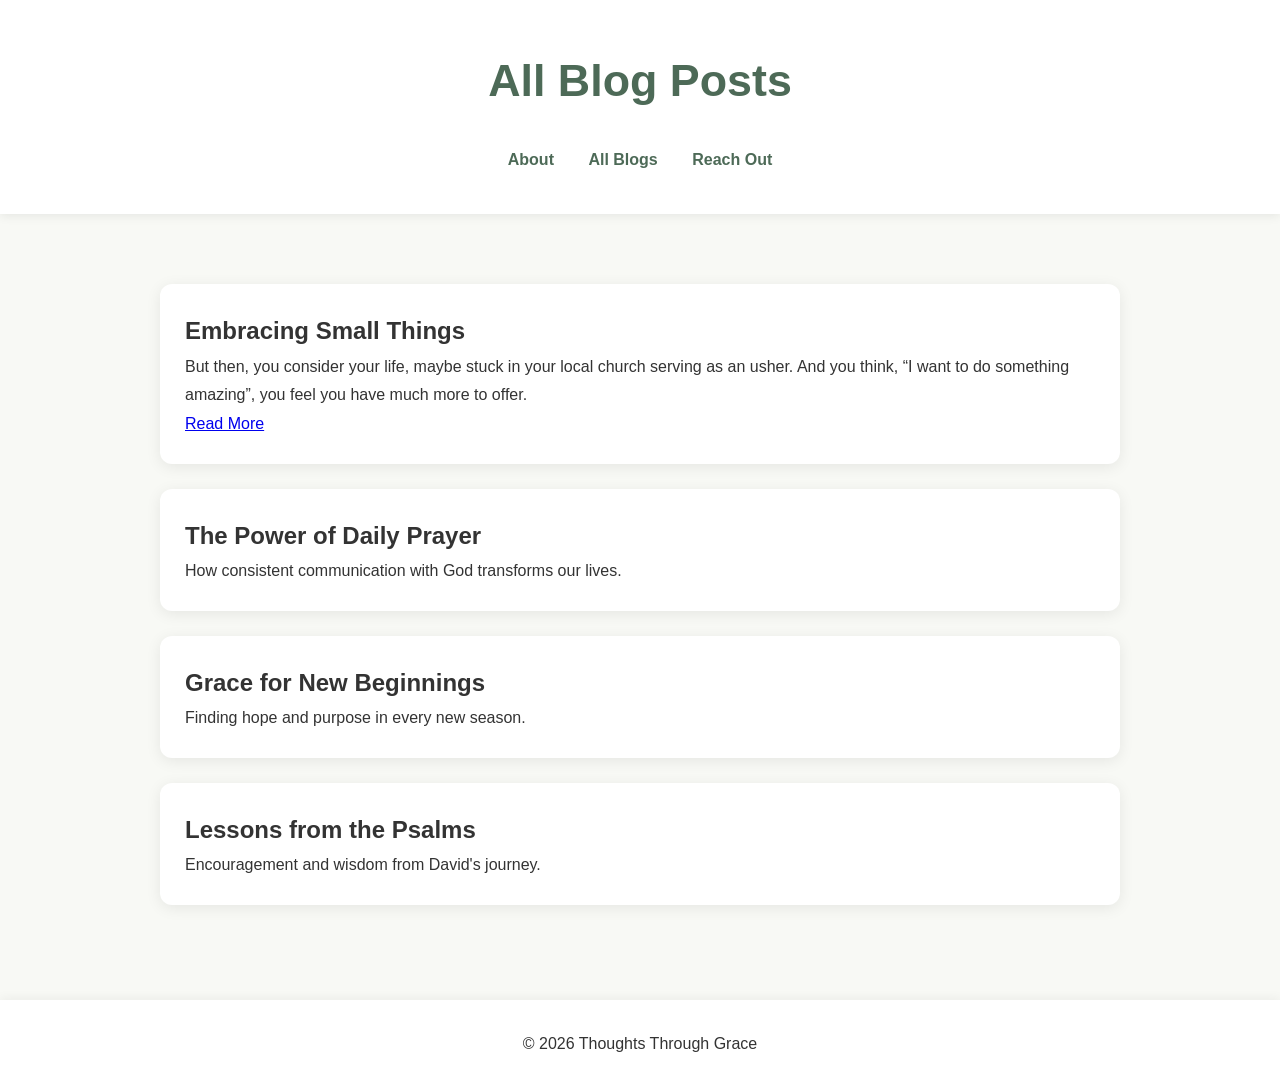
==== blogs.html @ 0f3954fb "Add files via upload Blog 2 - Trust" ====
<!DOCTYPE html>
<html lang="en">
<head>
    <meta charset="UTF-8">
    <title>All Blogs - Thoughts Through Grace</title>
    <link rel="stylesheet" href="style.css">
</head>
<body>

<header>
    <h1>All Blog Posts</h1>
	<nav>
 	<a href="about.html" target="_blank">About</a>
        <a href="blogs.html" target="_blank">All Blogs</a>
        <a href="reachout.html" target="_blank">Reach Out</a>
	</nav>
</header>

<main class="page-content">

    <div class="blog-card">
        <h2>Embracing Small Things</h2>
        <p>
            But then, you consider your life, maybe stuck in your local church serving as an usher. And you think, “I want to do something amazing”, you feel you have much more to offer.
        </p>
<a href="smallthings.html" class="read-more-btn">Read More</a>
    </div>

    <div class="blog-card">
        <h2>The Power of Daily Prayer</h2>
        <p>
            How consistent communication with God transforms our lives.
        </p>
    </div>

    <div class="blog-card">
        <h2>Grace for New Beginnings</h2>
        <p>
            Finding hope and purpose in every new season.
        </p>
    </div>

    <div class="blog-card">
        <h2>Lessons from the Psalms</h2>
        <p>
            Encouragement and wisdom from David's journey.
        </p>
    </div>

</main>

<footer>
    <p>&copy; 2026 Thoughts Through Grace</p>
</footer>

</body>
</html>
---- style.css ----
*{
    margin:0;
    padding:0;
    box-sizing:border-box;
    font-family:'Segoe UI', sans-serif;
}

body{
    background:#f8f9f5;
    color:#333;
    line-height:1.8;
}

header{
    background:white;
    text-align:center;
    padding:40px 20px;
    box-shadow:0 2px 10px rgba(0,0,0,0.08);
}

header h1{
    color:#4d6a57;
    margin-bottom:10px;
    font-size:2.8rem;
}

header p{
    color:#666;
}

nav{
    margin-top:25px;
}

nav a{
    text-decoration:none;
    color:#4d6a57;
    margin:0 15px;
    font-weight:600;
    transition:0.3s;
}

nav a:hover{
    color:#7da48c;
}

.latest-post{
    max-width:900px;
    margin:60px auto;
    background:white;
    padding:40px;
    border-radius:15px;
    box-shadow:0 5px 20px rgba(0,0,0,0.08);
}

.tag{
    background:#dbe8df;
    color:#4d6a57;
    padding:8px 15px;
    border-radius:20px;
    font-size:14px;
}

.latest-post h2{
    margin-top:20px;
    margin-bottom:10px;
}

.date{
    color:#888;
    margin-bottom:20px;
}

button{
    margin-top:20px;
    padding:12px 24px;
    border:none;
    background:#4d6a57;
    color:white;
    border-radius:8px;
    cursor:pointer;
}

button:hover{
    background:#6d8e7a;
}

.page-content{
    max-width:1000px;
    margin:50px auto;
    padding:20px;
}

.blog-card{
    background:white;
    padding:25px;
    margin-bottom:25px;
    border-radius:12px;
    box-shadow:0 3px 15px rgba(0,0,0,0.08);
}

.contact-form{
    margin-top:30px;
}

.contact-form input,
.contact-form textarea{
    width:100%;
    padding:15px;
    margin-bottom:15px;
    border:1px solid #ddd;
    border-radius:8px;
}

footer{
    text-align:center;
    padding:30px;
    background:white;
    margin-top:50px;
    box-shadow:0 -2px 10px rgba(0,0,0,0.05);
}
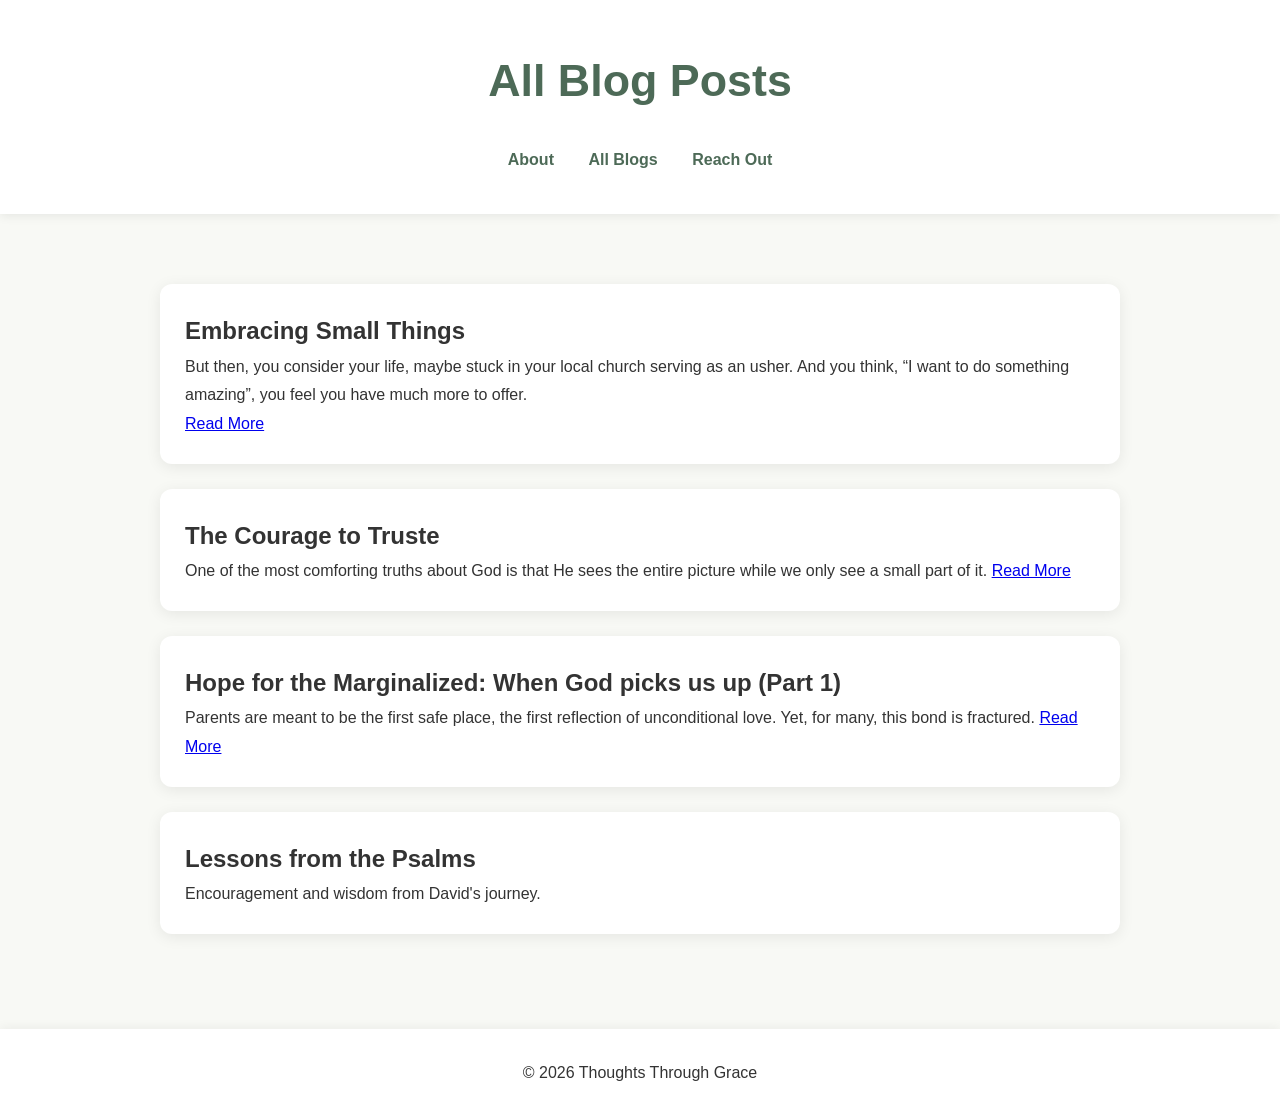
==== commit 411a7dae: "Update blogs.html Added links" ====
--- a/blogs.html
+++ b/blogs.html
@@ -27,16 +27,19 @@
     </div>
 
     <div class="blog-card">
-        <h2>The Power of Daily Prayer</h2>
+        <h2>The Courage to Truste</h2>
         <p>
-            How consistent communication with God transforms our lives.
+            One of the most comforting truths about God is that He sees the entire picture while we only
+see a small part of it.
+			<a href="trust.html" class="read-more-btn">Read More</a>
         </p>
     </div>
 
     <div class="blog-card">
-        <h2>Grace for New Beginnings</h2>
+        <h2>Hope for the Marginalized: When God picks us up (Part 1)</h2>
         <p>
-            Finding hope and purpose in every new season.
+            Parents are meant to be the first safe place, the first reflection of unconditional love. Yet, for many, this bond is fractured.
+			<a href="hope.html" class="read-more-btn">Read More</a>
         </p>
     </div>
 
@@ -54,4 +57,4 @@
 </footer>
 
 </body>
-</html>+</html>
